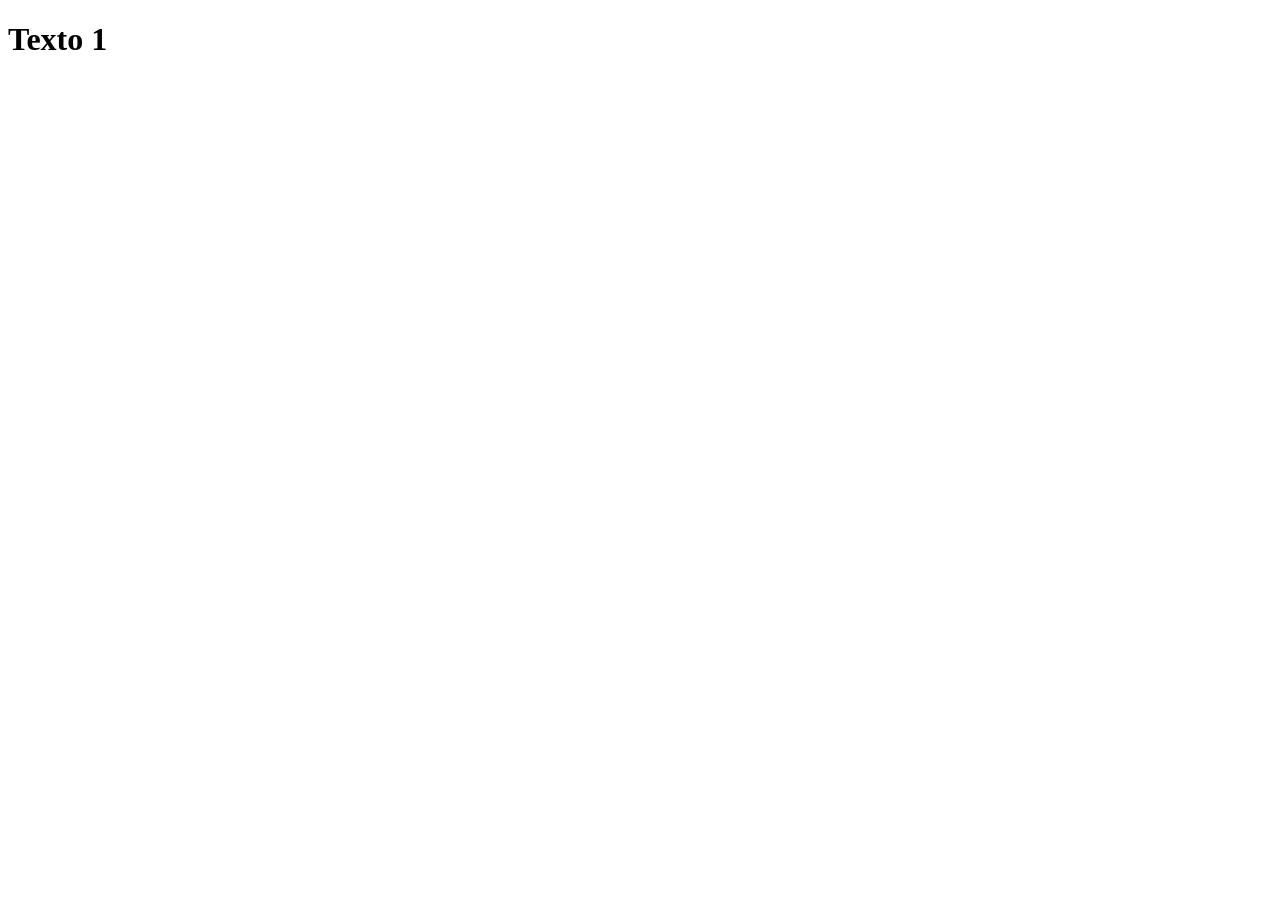
==== texto1/texto1.html @ 5fe89212 "creacion estructura para qrs" ====
<!doctype html>
<html lang="es">
  <head>
    <meta charset="UTF-8" />

    <title>Texto 1</title>

    <link rel="stylesheet" href="../assets/css/styles.css" />
  </head>

  <body>
    <h1>Texto 1</h1>
  </body>
</html>
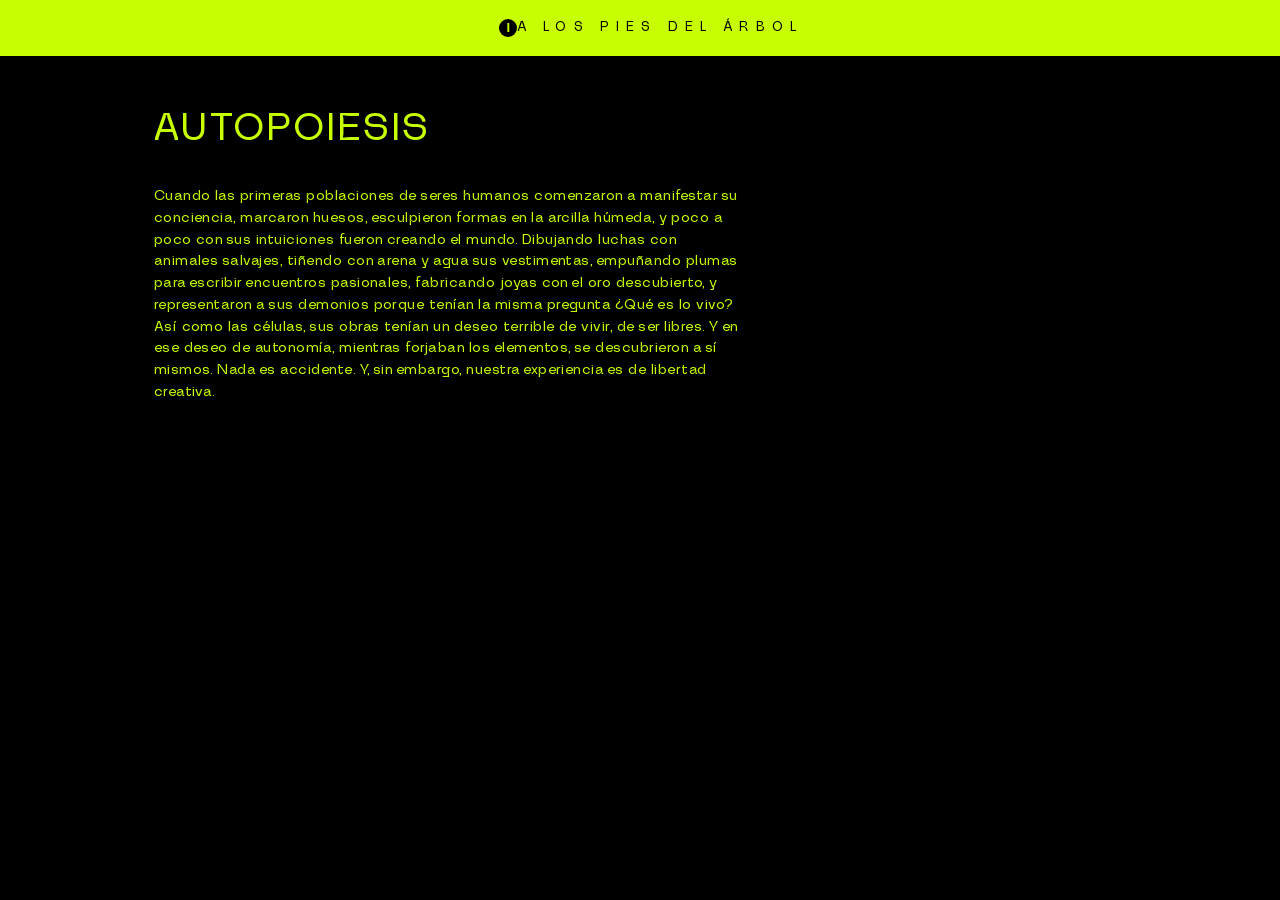
==== commit a7181124: "texto 01 listo" ====
--- a/texto1/texto1.html
+++ b/texto1/texto1.html
@@ -2,13 +2,66 @@
 <html lang="es">
   <head>
     <meta charset="UTF-8" />
+    <meta name="viewport" content="width=device-width, initial-scale=1.0" />
+    <meta
+      name="description"
+      content="A los pies del árbol - Obra teatral basada en el pensamiento de Humberto Maturana"
+    />
 
-    <title>Texto 1</title>
+    <title>A los pies del árbol</title>
 
-    <link rel="stylesheet" href="../assets/css/styles.css" />
+    <!-- CSS separado -->
+    <link rel="stylesheet" href="/assets/css/style.css" />
+
+    <!-- Preload tipografía para evitar FOIT/FOUT -->
+    <link
+      rel="preload"
+      href="/assets/fonts/Lunema-Regular.woff2"
+      as="font"
+      type="font/woff2"
+      crossorigin
+    />
   </head>
 
   <body>
-    <h1>Texto 1</h1>
+    <!-- Canvas para animación generativa de líneas (árbol) -->
+    <canvas id="tree-lines" aria-hidden="true"></canvas>
+
+    <!-- Barra de navegación fija -->
+    <nav class="topbar" role="navigation" aria-label="Navegación principal">
+      <a
+        class="info-link"
+        href="/index.html"
+        aria-label="Ir a información de la obra"
+        >i</a
+      >
+      <span class="topbar-title">A los pies del árbol</span>
+    </nav>
+
+    <!-- Sección Hero -->
+
+    <!-- Sección Texto -->
+    <section>
+      <div class="content">
+        <h2>autopoiesis</h2>
+
+        <p>
+          Cuando las primeras poblaciones de seres humanos comenzaron a
+          manifestar su conciencia, marcaron huesos, esculpieron formas en la
+          arcilla húmeda, y poco a poco con sus intuiciones fueron creando el
+          mundo. Dibujando luchas con animales salvajes, tiñendo con arena y
+          agua sus vestimentas, empuñando plumas para escribir encuentros
+          pasionales, fabricando joyas con el oro descubierto, y representaron a
+          sus demonios porque tenían la misma pregunta ¿Qué es lo vivo? Así como
+          las células, sus obras tenían un deseo terrible de vivir, de ser
+          libres. Y en ese deseo de autonomía, mientras forjaban los elementos,
+          se descubrieron a sí mismos. Nada es accidente. Y, sin embargo,
+          nuestra experiencia es de libertad creativa.
+        </p>
+      </div>
+    </section>
+
+    <!-- JavaScript separado -->
+    <script src="/assets/js/main.js" defer></script>
   </body>
 </html>
--- a/assets/css/style.css
+++ b/assets/css/style.css
@@ -0,0 +1,434 @@
+/* ═══════════════════════════════════════════════════════════════════════
+   A LOS PIES DEL ÁRBOL — ESTILOS
+   Proyecto: Sitio web teatral con animación Canvas generativa
+   ═══════════════════════════════════════════════════════════════════════ */
+
+/* ─────────────────────────────────────────────────────────────────────
+   1. FUENTES Y VARIABLES GLOBALES
+   ───────────────────────────────────────────────────────────────────── */
+
+@font-face {
+  font-family: "Lunema";
+  src: url("../Lunema-Regular.woff2") format("woff2");
+  font-weight: normal;
+  font-style: normal;
+  font-display: swap;
+}
+
+:root {
+  --green: #c7ff02;
+  --black: #000000;
+  --white: #e8e8e8;
+  --dark: #050505;
+  --transition-speed: 0.25s;
+}
+
+/* ─────────────────────────────────────────────────────────────────────
+   2. RESET Y ESTILOS BASE
+   ───────────────────────────────────────────────────────────────────── */
+
+* {
+  box-sizing: border-box;
+}
+
+html {
+  scroll-behavior: smooth;
+}
+
+body {
+  margin: 0;
+  padding: 0;
+  background: var(--black);
+  color: var(--green);
+  font-family: "Lunema", Arial, sans-serif;
+  letter-spacing: 0.03em;
+  line-height: 1.5;
+  overflow-x: hidden;
+}
+
+/* ─────────────────────────────────────────────────────────────────────
+   3. BARRA DE NAVEGACIÓN (TOPBAR)
+   ───────────────────────────────────────────────────────────────────── */
+
+.topbar {
+  position: fixed;
+  top: 0;
+  left: 0;
+  z-index: 999;
+  width: 100%;
+  height: 56px;
+  background: var(--green);
+  color: #000;
+  display: flex;
+  align-items: center;
+  justify-content: center;
+  gap: 64px;
+  font-size: 13px;
+  letter-spacing: 0.55em;
+  text-transform: uppercase;
+}
+
+.info-link {
+  position: absolute;
+  left: 39%;
+  top: 50%;
+  transform: translateY(-50%);
+  width: 18px;
+  height: 18px;
+  border-radius: 50%;
+  background: #000;
+  color: var(--green);
+  display: flex;
+  align-items: center;
+  justify-content: center;
+  font-family: Arial, sans-serif;
+  font-size: 13px;
+  font-weight: bold;
+  letter-spacing: 0;
+  text-decoration: none;
+  transition: transform var(--transition-speed) ease;
+}
+
+.info-link:hover {
+  transform: translateY(-50%) scale(1.1);
+}
+
+.topbar-title {
+  padding-left: 40px;
+}
+
+/* ─────────────────────────────────────────────────────────────────────
+   4. CANVAS ANIMADO
+   ───────────────────────────────────────────────────────────────────── */
+
+#tree-lines {
+  position: fixed;
+  top: 56px;
+  left: 0;
+  width: 100vw;
+  height: calc(100vh - 56px);
+  z-index: 1500;
+  pointer-events: none;
+  opacity: 0.75;
+}
+
+/* ─────────────────────────────────────────────────────────────────────
+   5. SECCIONES GENERALES
+   ───────────────────────────────────────────────────────────────────── */
+
+section {
+  min-height: 100vh;
+  padding: 110px 12vw 80px;
+  position: relative;
+  overflow: hidden;
+  z-index: 2;
+}
+
+/* ─────────────────────────────────────────────────────────────────────
+   6. SECCIÓN HERO
+   ───────────────────────────────────────────────────────────────────── */
+
+.hero {
+  display: grid;
+  grid-template-columns: 1fr 1.1fr 1fr;
+  align-items: start;
+  text-align: center;
+  background: #000;
+  position: relative;
+  z-index: 2;
+}
+
+/* Imagen de fondo para hero con gradiente oscuro */
+.hero::before {
+  content: "";
+  position: absolute;
+  inset: 56px 0 0;
+  background:
+    linear-gradient(rgba(0, 0, 0, 0.35), rgba(0, 0, 0, 0.95)),
+    url("../hero.jpg") center top / cover no-repeat;
+  opacity: 0.45;
+  pointer-events: none;
+}
+
+.hero > * {
+  position: relative;
+  z-index: 2;
+}
+
+.hero-name {
+  margin-top: 90px;
+  font-size: clamp(18px, 1.6vw, 28px);
+  line-height: 1.05;
+  text-transform: uppercase;
+}
+
+.hero-title {
+  margin-top: 90px;
+}
+
+h1 {
+  margin: 0;
+  font-size: clamp(52px, 6.5vw, 105px);
+  font-weight: 400;
+  line-height: 0.95;
+  text-transform: uppercase;
+}
+
+.director {
+  margin-top: 20px;
+  font-size: clamp(15px, 1.1vw, 22px);
+  text-transform: uppercase;
+  white-space: nowrap;
+  text-align: center;
+}
+
+/* Sección de descarga dossier */
+.dossier {
+  grid-column: 2;
+  margin-top: 70px;
+  color: var(--white);
+  font-family: Arial, sans-serif;
+  letter-spacing: 0.03em;
+  font-size: 15px;
+}
+
+/* Botones de descarga */
+.buttons {
+  grid-column: 2;
+  display: flex;
+  justify-content: center;
+  gap: 80px;
+  margin-top: 36px;
+}
+
+.btn {
+  min-width: 190px;
+  padding: 9px 18px;
+  border: 1px solid var(--green);
+  color: var(--green);
+  text-decoration: none;
+  text-transform: uppercase;
+  font-size: 13px;
+  letter-spacing: 0.08em;
+  transition: all var(--transition-speed) ease;
+  cursor: pointer;
+}
+
+.btn:hover {
+  background: var(--green);
+  color: #000;
+}
+
+.btn:focus {
+  outline: 2px solid var(--green);
+  outline-offset: 2px;
+}
+
+/* ─────────────────────────────────────────────────────────────────────
+   7. SECCIONES CON IMÁGENES DE FONDO
+   ───────────────────────────────────────────────────────────────────── */
+
+.image-section {
+  background-size: cover;
+  background-position: center;
+  background-attachment: fixed; /* Efecto parallax sutil */
+  display: flex;
+  align-items: center;
+  z-index: 2;
+}
+
+.resena {
+  background-image:
+    linear-gradient(90deg, rgba(0, 0, 0, 0.45), rgba(0, 0, 0, 0.2)),
+    url("/assets/img/resena.jpg");
+}
+
+.descripcion {
+  background-image:
+    linear-gradient(90deg, rgba(0, 0, 0, 0.95), rgba(0, 0, 0, 0.72)),
+    url("/assets/img/description.jpg");
+  background-position: left center;
+}
+
+.content {
+  max-width: 590px;
+}
+
+.descripcion .content {
+  margin-left: 38%;
+  max-width: 700px;
+}
+
+h2 {
+  margin: 0 0 38px;
+  font-size: clamp(34px, 3vw, 60px);
+  font-weight: 400;
+  line-height: 1;
+  text-transform: uppercase;
+  letter-spacing: 0.08em;
+  color: var(--green);
+}
+
+p {
+  margin: 0 0 20px;
+  font-size: clamp(14px, 1vw, 18px);
+  line-height: 1.55;
+  color: var(--green);
+}
+
+/* ─────────────────────────────────────────────────────────────────────
+   8. SECCIÓN CRÉDITOS
+   ───────────────────────────────────────────────────────────────────── */
+
+.credits-section {
+  min-height: 78vh;
+  padding-top: 130px;
+  background: linear-gradient(#050505, #0a0a0a);
+  display: flex;
+  justify-content: center;
+  align-items: flex-start;
+  z-index: 2;
+}
+
+.credits {
+  width: min(600px, 90vw);
+  color: var(--white);
+  font-family: Arial, sans-serif;
+  letter-spacing: 0.04em;
+  font-size: 15px;
+  line-height: 1.7;
+}
+
+.credits p {
+  color: var(--white);
+  font-size: 15px;
+  margin-bottom: 4px;
+}
+
+.credits strong {
+  font-weight: 700;
+}
+
+.credits a {
+  color: var(--green);
+  text-decoration: none;
+  transition: opacity var(--transition-speed) ease;
+}
+
+.credits a:hover {
+  opacity: 0.8;
+}
+
+/* ─────────────────────────────────────────────────────────────────────
+   9. PIE DE PÁGINA
+   ───────────────────────────────────────────────────────────────────── */
+
+footer {
+  background: #181818;
+  color: #777;
+  text-align: center;
+  padding: 14px 20px;
+  font-family: Arial, sans-serif;
+  font-size: 11px;
+  letter-spacing: 0.02em;
+  z-index: 3000;
+  position: relative;
+}
+
+/* ─────────────────────────────────────────────────────────────────────
+   10. MEDIA QUERIES - RESPONSIVE DESIGN
+   ───────────────────────────────────────────────────────────────────── */
+
+@media (max-width: 900px) {
+  /* Topbar en mobile */
+  .topbar {
+    gap: 20px;
+    font-size: 11px;
+    letter-spacing: 0.35em;
+  }
+
+  .info-link {
+    left: 24px;
+  }
+
+  /* Secciones en mobile */
+  section {
+    padding: 95px 28px 60px;
+  }
+
+  /* Hero layout en mobile */
+  .hero {
+    grid-template-columns: 1fr;
+    text-align: center;
+  }
+
+  .hero-name,
+  .hero-title,
+  .director,
+  .dossier,
+  .buttons {
+    grid-column: 1;
+    margin-top: 36px;
+  }
+
+  .director {
+    white-space: normal;
+  }
+
+  /* Botones apilados verticalmente */
+  .buttons {
+    flex-direction: column;
+    gap: 16px;
+    align-items: center;
+  }
+
+  .btn {
+    width: min(280px, 100%);
+  }
+
+  /* Contenido de secciones */
+  .image-section {
+    align-items: flex-start;
+  }
+
+  .descripcion .content {
+    margin-left: 0;
+  }
+
+  .content {
+    max-width: 100%;
+  }
+
+  /* Parallax desactivado en mobile por performance */
+  .image-section {
+    background-attachment: scroll;
+  }
+}
+
+/* ─────────────────────────────────────────────────────────────────────
+   11. ACCESIBILIDAD Y PREFERENCIAS DEL USUARIO
+   ───────────────────────────────────────────────────────────────────── */
+
+/* Respeta preferencia de movimiento reducido */
+@media (prefers-reduced-motion: reduce) {
+  html {
+    scroll-behavior: auto;
+  }
+
+  * {
+    animation-duration: 0.01ms !important;
+    animation-iteration-count: 1 !important;
+    transition-duration: 0.01ms !important;
+  }
+}
+
+/* Alto contraste */
+@media (prefers-contrast: more) {
+  .btn {
+    border-width: 2px;
+  }
+
+  .info-link {
+    border: 2px solid var(--green);
+  }
+}
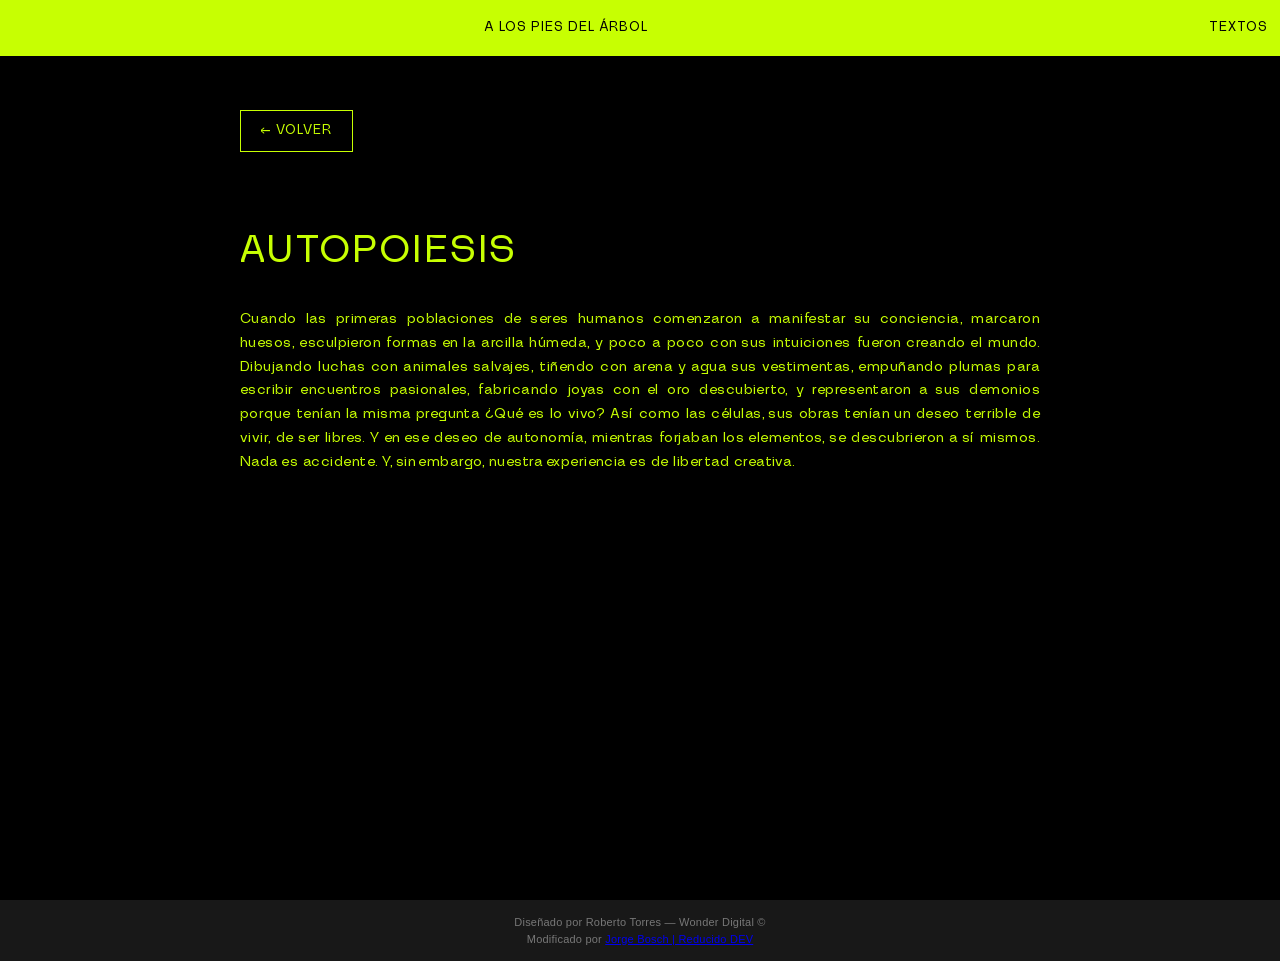
==== commit cbdc5cb3: "Modificacion a las paginas e textos" ====
--- a/texto1/texto1.html
+++ b/texto1/texto1.html
@@ -3,20 +3,17 @@
   <head>
     <meta charset="UTF-8" />
     <meta name="viewport" content="width=device-width, initial-scale=1.0" />
-    <meta
-      name="description"
-      content="A los pies del árbol - Obra teatral basada en el pensamiento de Humberto Maturana"
-    />
+    <meta name="description" content="A los pies del árbol - Texto 1" />
 
-    <title>A los pies del árbol</title>
+    <title>A los pies del árbol - Texto 1</title>
 
     <!-- CSS separado -->
-    <link rel="stylesheet" href="/assets/css/style.css" />
+    <link rel="stylesheet" href="../assets/css/style.css" />
 
     <!-- Preload tipografía para evitar FOIT/FOUT -->
     <link
       rel="preload"
-      href="/assets/fonts/Lunema-Regular.woff2"
+      href="../assets/fonts/Lunema-Regular.woff2"
       as="font"
       type="font/woff2"
       crossorigin
@@ -29,20 +26,92 @@
 
     <!-- Barra de navegación fija -->
     <nav class="topbar" role="navigation" aria-label="Navegación principal">
-      <a
-        class="info-link"
-        href="/index.html"
-        aria-label="Ir a información de la obra"
-        >i</a
+      <!-- Botón hamburguesa (solo mobile) -->
+      <button
+        class="hamburger"
+        id="hamburgerBtn"
+        aria-label="Abrir menú de textos"
+        aria-expanded="false"
       >
+        <span></span>
+        <span></span>
+        <span></span>
+      </button>
+
+      <!-- Título centrado -->
       <span class="topbar-title">A los pies del árbol</span>
+
+      <!-- Menú desplegable (desktop) / hamburguesa (mobile) -->
+      <div class="menu-container" id="menuContainer">
+        <button
+          class="menu-toggle"
+          id="menuToggle"
+          aria-label="Menú de textos"
+          aria-expanded="false"
+        >
+          Textos
+        </button>
+
+        <!-- Menú desplegable -->
+        <ul class="dropdown-menu" id="dropdownMenu" role="menu">
+          <li role="none">
+            <a href="../texto1/texto1.html" role="menuitem">Texto 1</a>
+          </li>
+          <li role="none">
+            <a href="../texto2/texto2.html" role="menuitem">Texto 2</a>
+          </li>
+          <li role="none">
+            <a href="../texto3/texto3.html" role="menuitem">Texto 3</a>
+          </li>
+          <li role="none">
+            <a href="../texto4/texto4.html" role="menuitem">Texto 4</a>
+          </li>
+          <li role="none">
+            <a href="../texto5/texto5.html" role="menuitem">Texto 5</a>
+          </li>
+          <li role="none">
+            <a href="../texto6/texto6.html" role="menuitem">Texto 6</a>
+          </li>
+        </ul>
+      </div>
     </nav>
 
-    <!-- Sección Hero -->
+    <!-- Menú móvil (hamburguesa) - se muestra solo en dispositivos pequeños -->
+    <div
+      class="mobile-menu"
+      id="mobileMenu"
+      role="navigation"
+      aria-label="Menú móvil"
+    >
+      <ul role="menu">
+        <li role="none">
+          <a href="../texto1/texto1.html" role="menuitem">Texto 1</a>
+        </li>
+        <li role="none">
+          <a href="../texto2/texto2.html" role="menuitem">Texto 2</a>
+        </li>
+        <li role="none">
+          <a href="../texto3/texto3.html" role="menuitem">Texto 3</a>
+        </li>
+        <li role="none">
+          <a href="../texto4/texto4.html" role="menuitem">Texto 4</a>
+        </li>
+        <li role="none">
+          <a href="../texto5/texto5.html" role="menuitem">Texto 5</a>
+        </li>
+        <li role="none">
+          <a href="../texto6/texto6.html" role="menuitem">Texto 6</a>
+        </li>
+      </ul>
+    </div>
 
     <!-- Sección Texto -->
-    <section>
-      <div class="content">
+    <section class="text-section">
+      <div class="text-content">
+        <div class="back-button-container">
+          <a href="../index.html" class="back-btn">← Volver</a>
+        </div>
+
         <h2>autopoiesis</h2>
 
         <p>
@@ -61,7 +130,21 @@
       </div>
     </section>
 
+    <!-- Pie de página -->
+    <footer>
+      <div>Diseñado por Roberto Torres — Wonder Digital ©</div>
+      <div>
+        Modificado por
+        <a
+          href="https://jboschlagos.github.io/19-PortafolioPersonal/"
+          target="_blank"
+          rel="noopener noreferrer"
+          >Jorge Bosch | Reducido DEV</a
+        >
+      </div>
+    </footer>
+
     <!-- JavaScript separado -->
-    <script src="/assets/js/main.js" defer></script>
+    <script src="../assets/js/main.js" defer></script>
   </body>
 </html>
--- a/assets/css/style.css
+++ b/assets/css/style.css
@@ -9,7 +9,7 @@
 
 @font-face {
   font-family: "Lunema";
-  src: url("../Lunema-Regular.woff2") format("woff2");
+  src: url("../fonts/Lunema-Regular.woff2") format("woff2");
   font-weight: normal;
   font-style: normal;
   font-display: swap;
@@ -62,43 +62,204 @@
   display: flex;
   align-items: center;
   justify-content: center;
-  gap: 64px;
   font-size: 13px;
   letter-spacing: 0.55em;
   text-transform: uppercase;
-}
-
-.info-link {
+  gap: 64px;
+}
+
+.topbar-title {
+  flex: 1;
+  text-align: center;
+  font-size: 13px;
+  letter-spacing: 0.08em;
+}
+
+/* ─────────────────────────────────────────────────────────────────────
+   4. BOTÓN HAMBURGUESA (SOLO MOBILE)
+   ───────────────────────────────────────────────────────────────────── */
+
+.hamburger {
+  display: none;
   position: absolute;
-  left: 39%;
-  top: 50%;
-  transform: translateY(-50%);
-  width: 18px;
-  height: 18px;
-  border-radius: 50%;
+  left: 20px;
+  background: none;
+  border: none;
+  cursor: pointer;
+  padding: 8px;
+  flex-direction: column;
+  gap: 5px;
+  z-index: 1001;
+}
+
+.hamburger span {
+  width: 24px;
+  height: 3px;
   background: #000;
-  color: var(--green);
-  display: flex;
-  align-items: center;
-  justify-content: center;
-  font-family: Arial, sans-serif;
+  border-radius: 2px;
+  transition: all var(--transition-speed) ease;
+}
+
+/* Animación hamburguesa cuando está activo */
+.hamburger.active span:nth-child(1) {
+  transform: rotate(45deg) translateY(11px);
+}
+
+.hamburger.active span:nth-child(2) {
+  opacity: 0;
+}
+
+.hamburger.active span:nth-child(3) {
+  transform: rotate(-45deg) translateY(-11px);
+}
+
+.hamburger:focus {
+  outline: 2px solid #000;
+  outline-offset: 2px;
+}
+
+/* ─────────────────────────────────────────────────────────────────────
+   5. MENÚ CONTAINER (DESKTOP)
+   ───────────────────────────────────────────────────────────────────── */
+
+.menu-container {
+  position: relative;
+  display: block;
+}
+
+.menu-toggle {
+  background: none;
+  border: none;
+  color: #000;
+  font-family: "Lunema", Arial, sans-serif;
   font-size: 13px;
-  font-weight: bold;
-  letter-spacing: 0;
+  letter-spacing: 0.08em;
+  text-transform: uppercase;
+  cursor: pointer;
+  padding: 8px 12px;
+  transition: all var(--transition-speed) ease;
+}
+
+.menu-toggle:hover {
+  opacity: 0.8;
+}
+
+.menu-toggle:focus {
+  outline: 2px solid #000;
+  outline-offset: 2px;
+}
+
+/* ─────────────────────────────────────────────────────────────────────
+   6. MENÚ DESPLEGABLE (DESKTOP)
+   ───────────────────────────────────────────────────────────────────── */
+
+.dropdown-menu {
+  position: absolute;
+  top: 100%;
+  left: 50%;
+  transform: translateX(-50%);
+  background: var(--green);
+  border: 1px solid #000;
+  list-style: none;
+  margin: 0;
+  padding: 0;
+  min-width: 180px;
+  opacity: 0;
+  visibility: hidden;
+  transform: translateX(-50%) translateY(-10px);
+  transition: all var(--transition-speed) ease;
+  z-index: 1000;
+}
+
+.dropdown-menu.active {
+  opacity: 1;
+  visibility: visible;
+  transform: translateX(-50%) translateY(0);
+}
+
+.dropdown-menu li {
+  margin: 0;
+}
+
+.dropdown-menu a {
+  display: block;
+  padding: 12px 20px;
+  color: #000;
   text-decoration: none;
-  transition: transform var(--transition-speed) ease;
-}
-
-.info-link:hover {
-  transform: translateY(-50%) scale(1.1);
-}
-
-.topbar-title {
-  padding-left: 40px;
-}
-
-/* ─────────────────────────────────────────────────────────────────────
-   4. CANVAS ANIMADO
+  font-size: 12px;
+  letter-spacing: 0.08em;
+  text-transform: uppercase;
+  transition: all var(--transition-speed) ease;
+  border-bottom: 1px solid rgba(0, 0, 0, 0.1);
+}
+
+.dropdown-menu li:last-child a {
+  border-bottom: none;
+}
+
+.dropdown-menu a:hover {
+  background: rgba(0, 0, 0, 0.1);
+}
+
+.dropdown-menu a:focus {
+  outline: 2px solid #000;
+  outline-offset: -2px;
+}
+
+/* ─────────────────────────────────────────────────────────────────────
+   7. MENÚ MÓVIL (HAMBURGUESA)
+   ───────────────────────────────────────────────────────────────────── */
+
+.mobile-menu {
+  position: fixed;
+  top: 56px;
+  left: 0;
+  width: 100%;
+  background: var(--green);
+  max-height: 0;
+  overflow: hidden;
+  transition: max-height var(--transition-speed) ease;
+  z-index: 1000;
+  display: none;
+}
+
+.mobile-menu.active {
+  max-height: 500px;
+}
+
+.mobile-menu ul {
+  list-style: none;
+  margin: 0;
+  padding: 0;
+}
+
+.mobile-menu li {
+  margin: 0;
+  border-bottom: 1px solid rgba(0, 0, 0, 0.1);
+}
+
+.mobile-menu a {
+  display: block;
+  padding: 14px 20px;
+  color: #000;
+  text-decoration: none;
+  font-size: 13px;
+  letter-spacing: 0.08em;
+  text-transform: uppercase;
+  transition: all var(--transition-speed) ease;
+}
+
+.mobile-menu a:active {
+  background: rgba(0, 0, 0, 0.1);
+}
+
+.mobile-menu a:focus {
+  outline: 2px solid #000;
+  outline-offset: -2px;
+}
+
+/* ─────────────────────────────────────────────────────────────────────
+   8. CANVAS ANIMADO
    ───────────────────────────────────────────────────────────────────── */
 
 #tree-lines {
@@ -113,7 +274,7 @@
 }
 
 /* ─────────────────────────────────────────────────────────────────────
-   5. SECCIONES GENERALES
+   9. SECCIONES GENERALES
    ───────────────────────────────────────────────────────────────────── */
 
 section {
@@ -125,7 +286,7 @@
 }
 
 /* ─────────────────────────────────────────────────────────────────────
-   6. SECCIÓN HERO
+   10. SECCIÓN HERO
    ───────────────────────────────────────────────────────────────────── */
 
 .hero {
@@ -145,7 +306,7 @@
   inset: 56px 0 0;
   background:
     linear-gradient(rgba(0, 0, 0, 0.35), rgba(0, 0, 0, 0.95)),
-    url("../hero.jpg") center top / cover no-repeat;
+    url("../img/hero.jpg") center top / cover no-repeat;
   opacity: 0.45;
   pointer-events: none;
 }
@@ -225,7 +386,7 @@
 }
 
 /* ─────────────────────────────────────────────────────────────────────
-   7. SECCIONES CON IMÁGENES DE FONDO
+   11. SECCIONES CON IMÁGENES DE FONDO
    ───────────────────────────────────────────────────────────────────── */
 
 .image-section {
@@ -240,13 +401,13 @@
 .resena {
   background-image:
     linear-gradient(90deg, rgba(0, 0, 0, 0.45), rgba(0, 0, 0, 0.2)),
-    url("/assets/img/resena.jpg");
+    url("../img/resena.jpg");
 }
 
 .descripcion {
   background-image:
     linear-gradient(90deg, rgba(0, 0, 0, 0.95), rgba(0, 0, 0, 0.72)),
-    url("/assets/img/description.jpg");
+    url("../img/description.jpg");
   background-position: left center;
 }
 
@@ -277,7 +438,7 @@
 }
 
 /* ─────────────────────────────────────────────────────────────────────
-   8. SECCIÓN CRÉDITOS
+   12. SECCIÓN CRÉDITOS
    ───────────────────────────────────────────────────────────────────── */
 
 .credits-section {
@@ -320,7 +481,70 @@
 }
 
 /* ─────────────────────────────────────────────────────────────────────
-   9. PIE DE PÁGINA
+   13. SECCIÓN DE TEXTOS
+   ───────────────────────────────────────────────────────────────────── */
+
+.text-section {
+  min-height: 100vh;
+  padding: 110px 12vw 80px;
+  position: relative;
+  overflow: hidden;
+  z-index: 2;
+  background: #000;
+}
+
+.text-content {
+  max-width: 800px;
+  margin: 0 auto;
+}
+
+.back-button-container {
+  margin-bottom: 40px;
+}
+
+.back-btn {
+  display: inline-block;
+  padding: 10px 20px;
+  border: 1px solid var(--green);
+  color: var(--green);
+  text-decoration: none;
+  font-size: 13px;
+  letter-spacing: 0.08em;
+  text-transform: uppercase;
+  transition: all var(--transition-speed) ease;
+  margin-bottom: 40px;
+}
+
+.back-btn:hover {
+  background: var(--green);
+  color: #000;
+}
+
+.back-btn:focus {
+  outline: 2px solid var(--green);
+  outline-offset: 2px;
+}
+
+.text-section h2 {
+  margin: 0 0 38px;
+  font-size: clamp(34px, 3vw, 60px);
+  font-weight: 400;
+  line-height: 1;
+  text-transform: uppercase;
+  letter-spacing: 0.08em;
+  color: var(--green);
+}
+
+.text-section p {
+  margin: 0 0 20px;
+  font-size: clamp(14px, 1vw, 18px);
+  line-height: 1.7;
+  color: var(--green);
+  text-align: justify;
+}
+
+/* ─────────────────────────────────────────────────────────────────────
+   14. PIE DE PÁGINA
    ───────────────────────────────────────────────────────────────────── */
 
 footer {
@@ -336,19 +560,35 @@
 }
 
 /* ─────────────────────────────────────────────────────────────────────
-   10. MEDIA QUERIES - RESPONSIVE DESIGN
-   ───────────────────────────────────────────────────────────────────── */
-
+   14. MEDIA QUERIES - RESPONSIVE DESIGN (MOBILE FIRST)
+   ───────────────────────────────────────────────────────────────────── */
+
+/* MOBILE - Breakpoint 900px y menores */
 @media (max-width: 900px) {
+  /* Mostrar hamburguesa en mobile */
+  .hamburger {
+    display: flex;
+  }
+
+  /* Ocultar menú desktop */
+  .menu-container {
+    display: none;
+  }
+
+  /* Mostrar menú móvil */
+  .mobile-menu {
+    display: block;
+  }
+
   /* Topbar en mobile */
   .topbar {
-    gap: 20px;
-    font-size: 11px;
-    letter-spacing: 0.35em;
-  }
-
-  .info-link {
-    left: 24px;
+    gap: 0;
+    justify-content: flex-start;
+  }
+
+  .topbar-title {
+    flex: 1;
+    padding-left: 20px;
   }
 
   /* Secciones en mobile */
@@ -403,10 +643,47 @@
   .image-section {
     background-attachment: scroll;
   }
-}
-
-/* ─────────────────────────────────────────────────────────────────────
-   11. ACCESIBILIDAD Y PREFERENCIAS DEL USUARIO
+
+  /* Sección de textos en mobile */
+  .text-section {
+    padding: 95px 28px 60px;
+  }
+
+  .text-section h2 {
+    margin: 0 0 28px;
+  }
+
+  .back-btn {
+    font-size: 12px;
+    padding: 8px 16px;
+  }
+}
+
+/* DESKTOP - Breakpoint 901px y mayores */
+@media (min-width: 901px) {
+  /* Ocultar hamburguesa en desktop */
+  .hamburger {
+    display: none;
+  }
+
+  /* Mostrar menú desktop */
+  .menu-container {
+    display: block;
+  }
+
+  /* Ocultar menú móvil */
+  .mobile-menu {
+    display: none;
+  }
+
+  /* Topbar en desktop */
+  .topbar {
+    gap: 64px;
+  }
+}
+
+/* ─────────────────────────────────────────────────────────────────────
+   15. ACCESIBILIDAD Y PREFERENCIAS DEL USUARIO
    ───────────────────────────────────────────────────────────────────── */
 
 /* Respeta preferencia de movimiento reducido */
@@ -428,7 +705,11 @@
     border-width: 2px;
   }
 
-  .info-link {
-    border: 2px solid var(--green);
-  }
-}
+  .hamburger span {
+    height: 4px;
+  }
+
+  .menu-toggle {
+    border: 2px solid #000;
+  }
+}
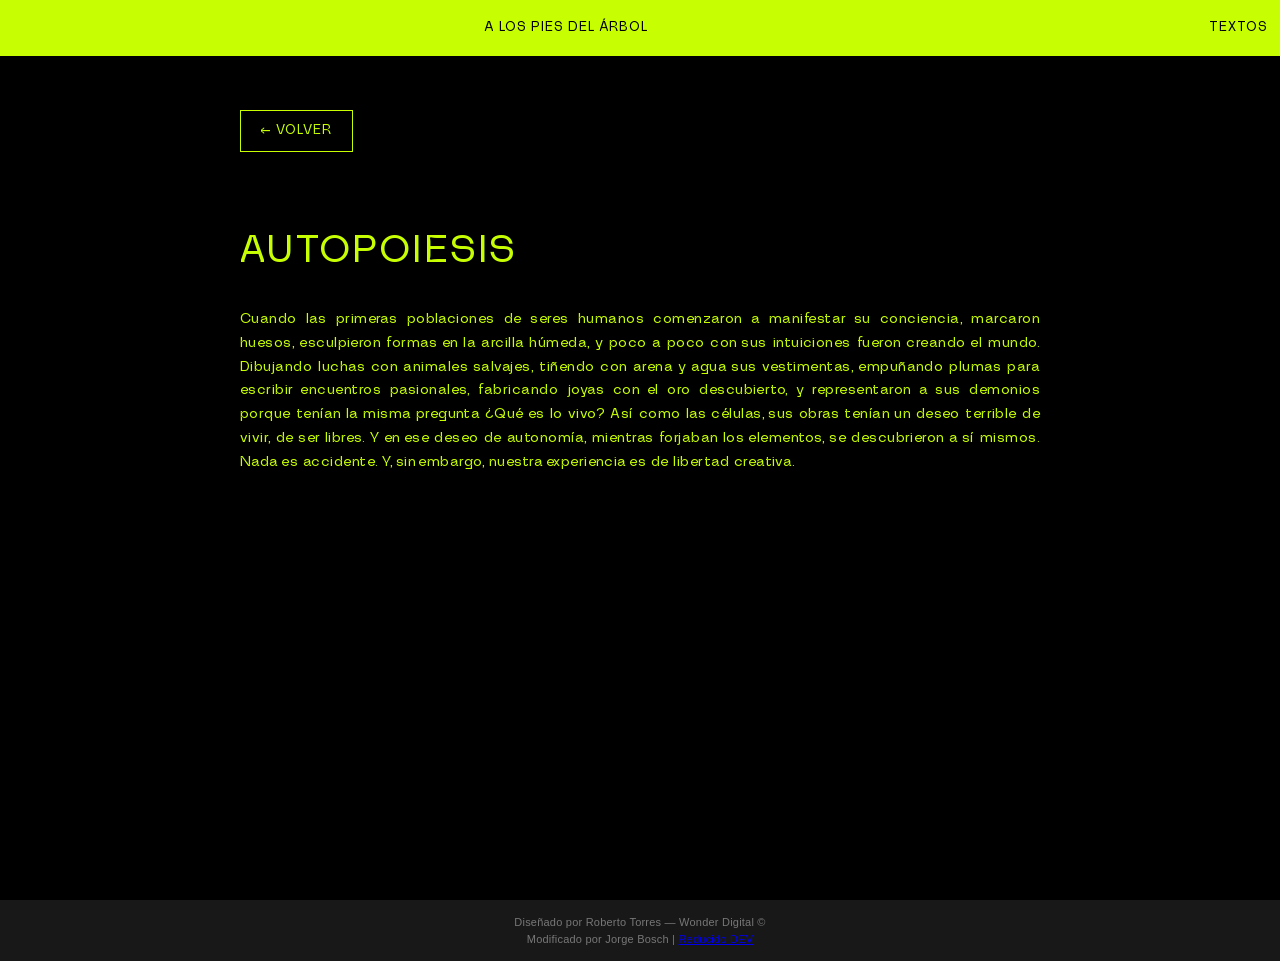
==== commit c5622c16: "mejora footer" ====
--- a/texto1/texto1.html
+++ b/texto1/texto1.html
@@ -134,12 +134,13 @@
     <footer>
       <div>Diseñado por Roberto Torres — Wonder Digital ©</div>
       <div>
-        Modificado por
+        Modificado por Jorge Bosch |
         <a
           href="https://jboschlagos.github.io/19-PortafolioPersonal/"
           target="_blank"
           rel="noopener noreferrer"
-          >Jorge Bosch | Reducido DEV</a
+        >
+          Reducido DEV</a
         >
       </div>
     </footer>
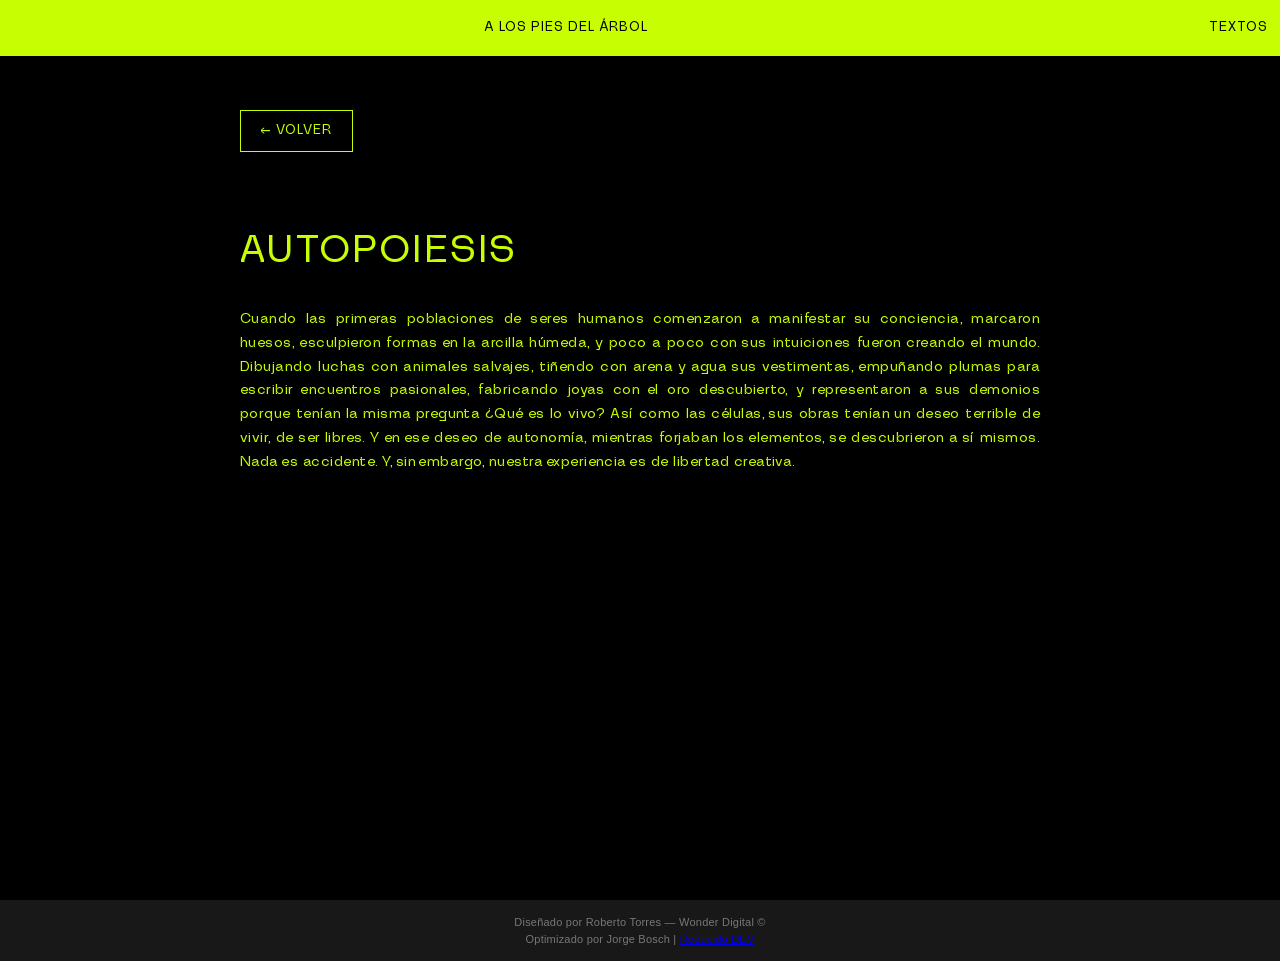
==== commit 8deab251: "modificacion pie de firma y titulos." ====
--- a/texto1/texto1.html
+++ b/texto1/texto1.html
@@ -134,7 +134,7 @@
     <footer>
       <div>Diseñado por Roberto Torres — Wonder Digital ©</div>
       <div>
-        Modificado por Jorge Bosch |
+        Optimizado por Jorge Bosch |
         <a
           href="https://jboschlagos.github.io/19-PortafolioPersonal/"
           target="_blank"
